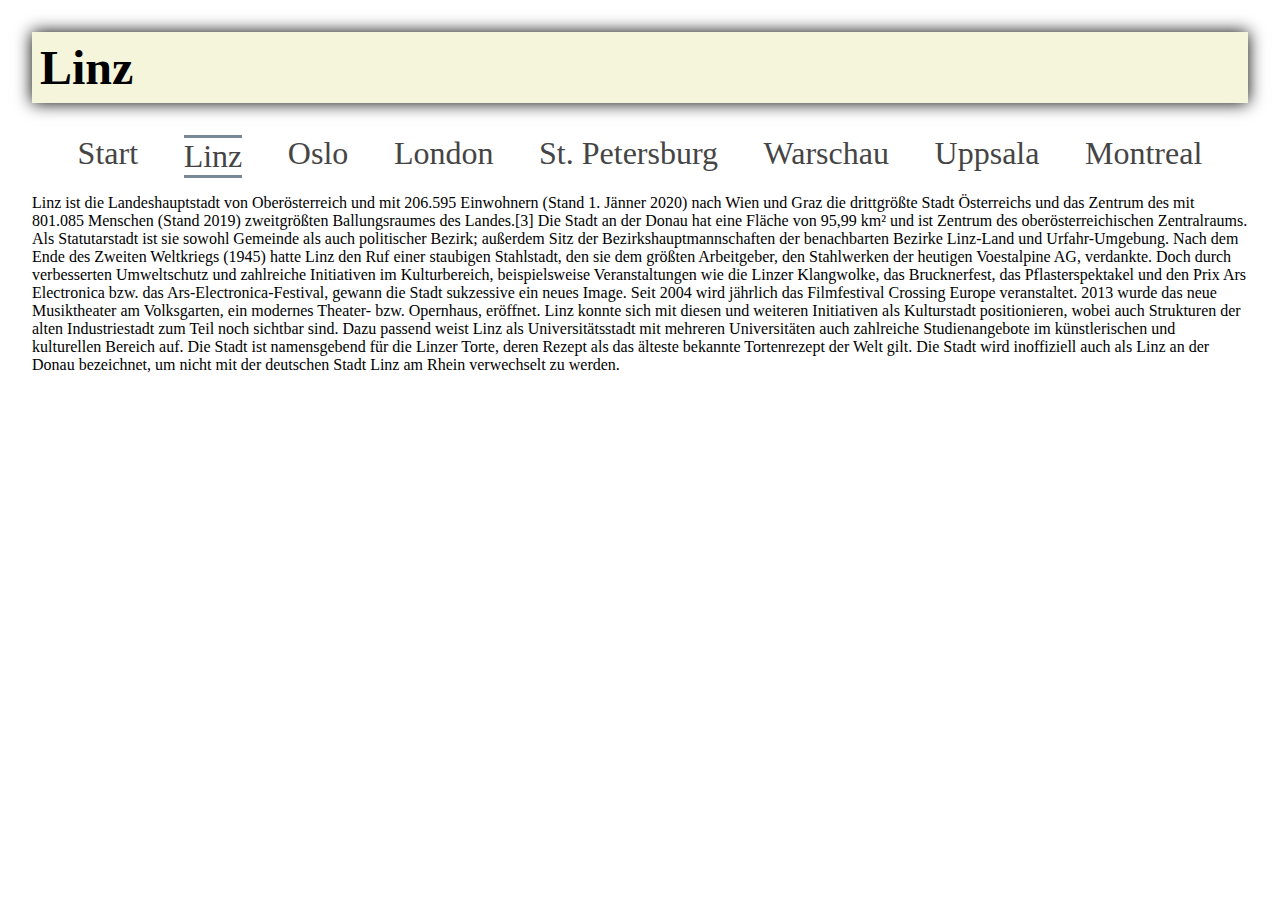
==== linz.html @ 8dd97e3d "hhhh" ====
<!DOCTYPE html>
<html lang="en">

<head>
    <link rel="stylesheet" href="styles.css">
    <meta charset="UTF-8">
    <meta name="viewport" content="width=device-width, initial-scale=1.0">
    <title>Linz</title>
</head>

<body>
    <header>
        <h1>Linz</h1>
        <nav>
            <a href="index.html">Start</a>
            <a class="current" href="linz.html">Linz</a>
            <a href="oslo.html">Oslo</a>
            <a href="london.html">London</a>
            <a href="stPetersburg.html">St. Petersburg</a>
            <a href="warschau.html">Warschau</a>
            <a href="uppsala.html">Uppsala</a>
            <a href="montreal.html">Montreal</a>
        </nav>
    </header>

    <main>
        <article>
            <p>
                Linz ist die Landeshauptstadt von Oberösterreich und mit 206.595 Einwohnern (Stand 1. Jänner 2020) nach
                Wien
                und Graz die drittgrößte Stadt Österreichs und das Zentrum des mit 801.085 Menschen (Stand 2019)
                zweitgrößten Ballungsraumes des Landes.[3]

                Die Stadt an der Donau hat eine Fläche von 95,99 km² und ist Zentrum des oberösterreichischen
                Zentralraums.
                Als Statutarstadt ist sie sowohl Gemeinde als auch politischer Bezirk; außerdem Sitz der
                Bezirkshauptmannschaften der benachbarten Bezirke Linz-Land und Urfahr-Umgebung.

                Nach dem Ende des Zweiten Weltkriegs (1945) hatte Linz den Ruf einer staubigen Stahlstadt, den sie dem
                größten Arbeitgeber, den Stahlwerken der heutigen Voestalpine AG, verdankte. Doch durch verbesserten
                Umweltschutz und zahlreiche Initiativen im Kulturbereich, beispielsweise Veranstaltungen wie die Linzer
                Klangwolke, das Brucknerfest, das Pflasterspektakel und den Prix Ars Electronica bzw. das
                Ars-Electronica-Festival, gewann die Stadt sukzessive ein neues Image. Seit 2004 wird jährlich das
                Filmfestival Crossing Europe veranstaltet. 2013 wurde das neue Musiktheater am Volksgarten, ein modernes
                Theater- bzw. Opernhaus, eröffnet. Linz konnte sich mit diesen und weiteren Initiativen als Kulturstadt
                positionieren, wobei auch Strukturen der alten Industriestadt zum Teil noch sichtbar sind. Dazu passend
                weist Linz als Universitätsstadt mit mehreren Universitäten auch zahlreiche Studienangebote im
                künstlerischen und kulturellen Bereich auf.

                Die Stadt ist namensgebend für die Linzer Torte, deren Rezept als das älteste bekannte Tortenrezept der
                Welt
                gilt.

                Die Stadt wird inoffiziell auch als Linz an der Donau bezeichnet, um nicht mit der deutschen Stadt Linz
                am
                Rhein verwechselt zu werden.
            </p>


        </article>
    </main>

</body>

</html>
---- styles.css ----
body{
    max-width: 95%;
    margin: auto;
}

h1{
    background-color: beige;
    box-shadow: 0 0 1rem #000000ff;
    padding: 0.5rem;
    font-size: 3rem;
}


main.grid{
    width: 90%;
   
    margin: auto;
    
    display: grid;
    grid-template-columns: 1fr 1fr 1fr 1fr;
    grid-auto-rows: 200px;
    
    grid-auto-flow: dense;
    
}



main a{
    display: block;
    margin: 0.5rem;

    background-color: aqua;
    background-size: cover;
    overflow: hidden;
    box-shadow: 0 0 0.3rem #555;
    opacity: 0.8;

    text-decoration: none;
}
main a:hover{
    margin: 0;
    box-shadow: 0 0 0.6rem black;
    transition: all 0.2s;
    opacity: 1;
    
}

main a:hover h2{
    background-color: #ffffff50;
    
}



h2{
    font-size: 3rem;
    text-align: center;
    color: black;
    text-shadow: 0 0 0.3rem white;
    
    
    position: relative;
    top: 50%;
    transform: translate(0, -100%);
    background-color: beige;
    transition: all 1s;

}



#linz{
    background-image: url("img/linz.jpg");
    grid-column: span 3;
    grid-row: span 2;
}

#oslo{
    background-image: url("img/oslo.jpg");
    grid-column: span 2;
    grid-row: span 2;
}
#london{
    background-image: url("img/london.jpg");
    grid-column: span 2;
    grid-row: span 1;
}
#stPetersburg{
   
    background-image: url("img/st_petersburg.jpeg");
    grid-column: span 1;
    grid-row: span 3;
    
}
#uppsala{
    background-image: url("img/uppsala.jpg");
    grid-column: span 2;
    grid-row: span 3;
}

#warschau{
    background-image: url("img/warschau.jpg");
    grid-column: span 1;
    grid-row: span 2;
}

#montreal{
    background-image: url("img/montreal.jpg");
    grid-column: span 1;
    grid-row: span 1;
}


nav{
    
    display: flex;
    justify-content: space-evenly;
    
}

nav a{
    font-size: 2rem;
    
    text-decoration: none;
    transition: all 0.5s;
    color: #454545;
    
}

nav a:hover{
    text-shadow: 0 0 0.1rem black;
    border-top: 1px solid lightslategray;
    border-bottom: 1px solid lightslategray;
}

nav a.current{
    border-top: 3px solid lightslategray;
    border-bottom: 3px solid lightslategray;
}


@media screen and (min-width: 1660px){
    main.grid{
        grid-template-columns: 1fr 1fr 1fr 1fr 1fr;
        grid-auto-rows: 300px;
    }
}

@media screen and (max-width: 1160px){
    main.grid{
        grid-template-columns: 1fr 1fr 1fr;
    }
}

@media screen and (max-width: 910px){
    main.grid{
        display: block;
    }
    div{
        height: 15rem;
    }
}
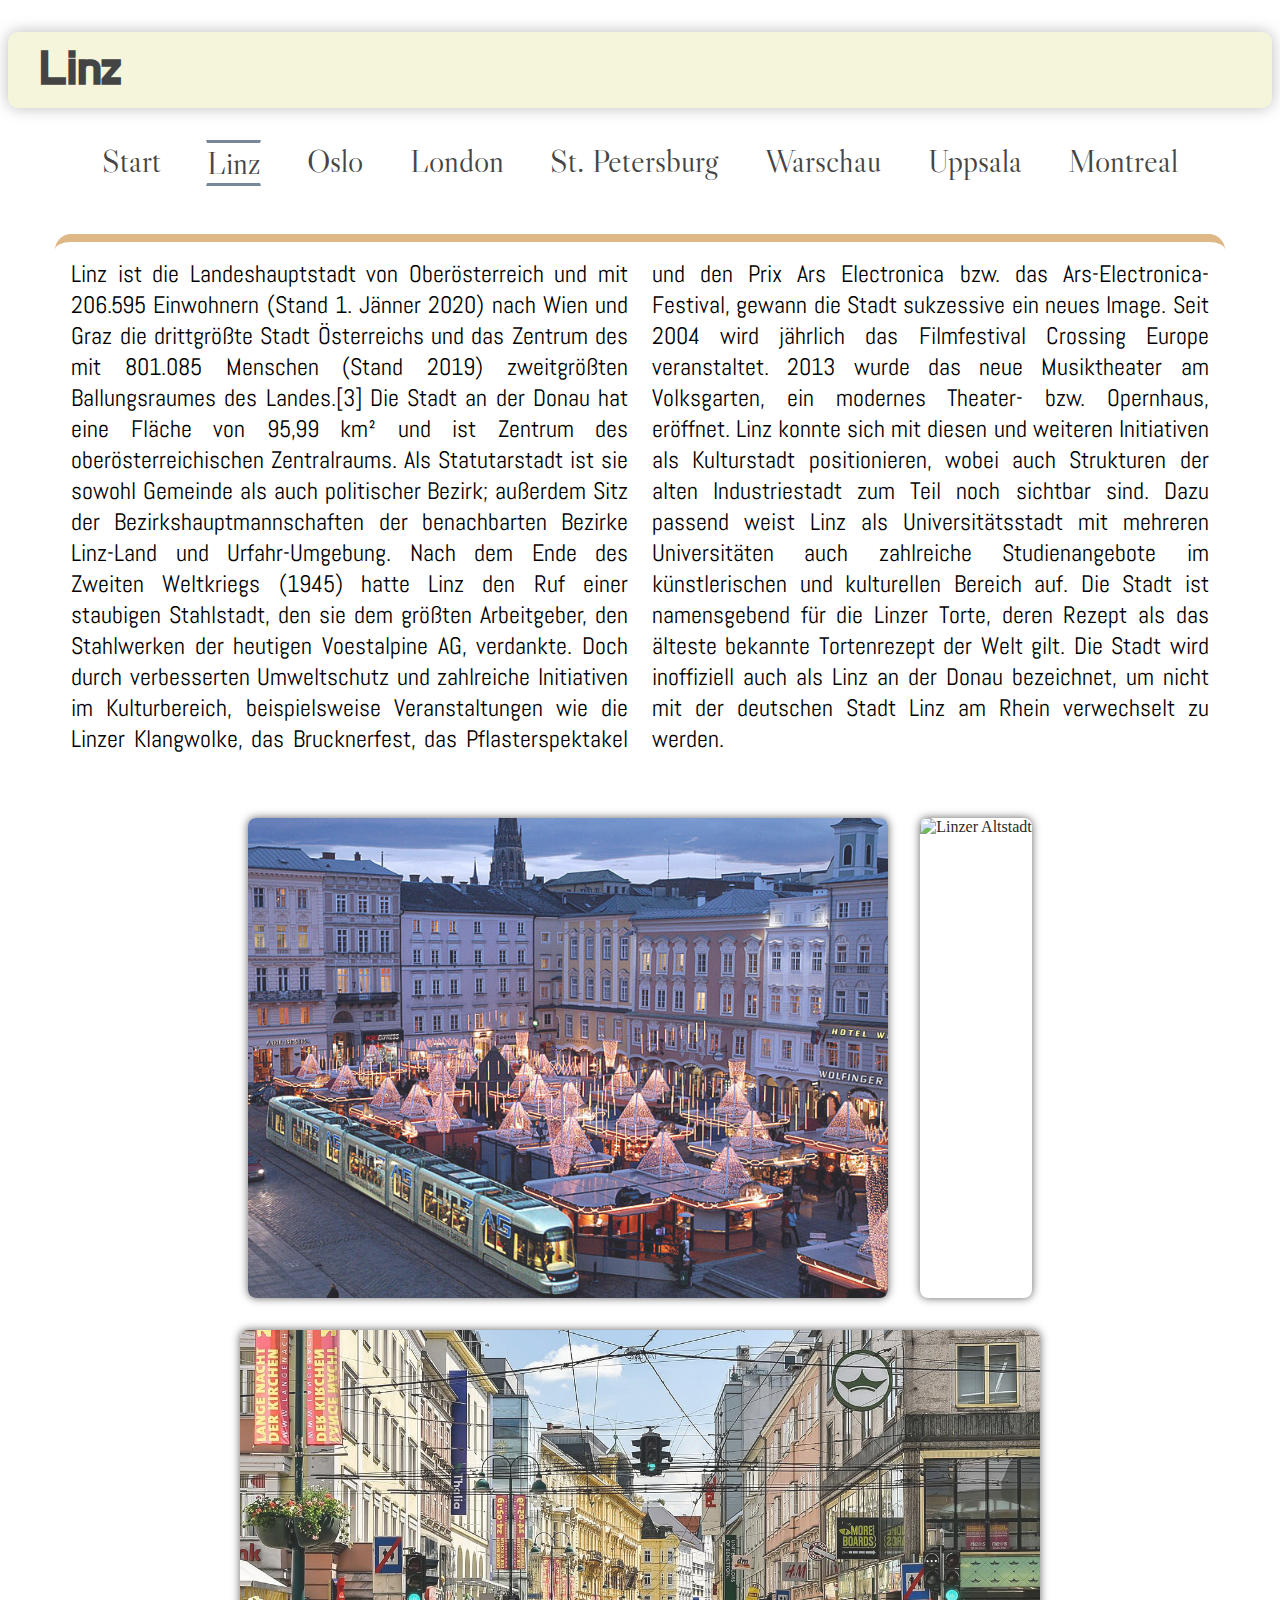
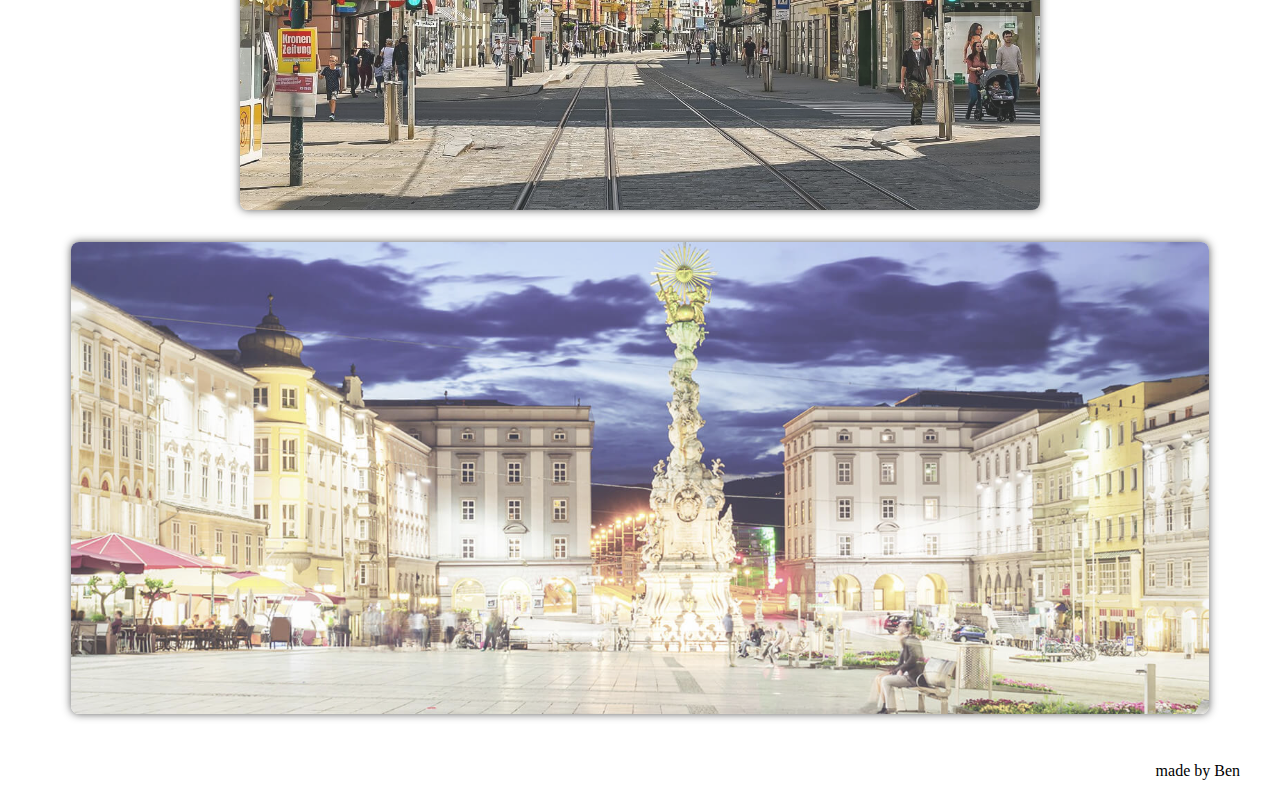
==== commit 081c845a: "afs" ====
--- a/linz.html
+++ b/linz.html
@@ -56,6 +56,16 @@
                 Rhein verwechselt zu werden.
             </p>
 
+            <section class = "flex">
+
+                <img src="img/linz01.jpg" alt="Linzer Adventmarkt">
+                <img src="img/linz02.jpg" alt="Linzer Altstadt">
+                <img src="img/linz03.jpg" alt="">
+                <img src="img/linz04.jpg" alt="">
+
+
+            </section>
+
 
         </article>
     </main>
--- a/styles.css
+++ b/styles.css
@@ -1,36 +1,41 @@
-body{
-    max-width: 95%;
+@import url('https://fonts.googleapis.com/css2?family=Abel&family=Do+Hyeon&family=Libre+Caslon+Display&display=swap');
+
+h1 {
+    color: #444;
+    background-color: beige;
+    box-shadow: 0 0 1rem #00000044;
+    padding: 0.5rem 2rem;
+
+    font-size: 3rem;
+    border-radius: 10px;
+    font-family: 'Do Hyeon', sans-serif;
+}
+
+
+main.grid {
+    width: 90%;
+
     margin: auto;
-}
-
-h1{
-    background-color: beige;
-    box-shadow: 0 0 1rem #000000ff;
-    padding: 0.5rem;
-    font-size: 3rem;
-}
-
-
-main.grid{
-    width: 90%;
-   
-    margin: auto;
-    
+
     display: grid;
     grid-template-columns: 1fr 1fr 1fr 1fr;
     grid-auto-rows: 200px;
-    
+
     grid-auto-flow: dense;
-    
-}
-
-
-
-main a{
+
+}
+
+a {
+    font-family: 'Libre Caslon Display', serif;
+}
+
+
+main a {
+    position: relative;
     display: block;
     margin: 0.5rem;
 
-    background-color: aqua;
+    background-color: #8499a5;
     background-size: cover;
     overflow: hidden;
     box-shadow: 0 0 0.3rem #555;
@@ -38,126 +43,218 @@
 
     text-decoration: none;
 }
-main a:hover{
+
+main a:hover {
     margin: 0;
     box-shadow: 0 0 0.6rem black;
     transition: all 0.2s;
     opacity: 1;
-    
-}
-
-main a:hover h2{
+
+
+}
+
+main a:hover h2 {
     background-color: #ffffff50;
-    
-}
-
-
-
-h2{
+
+}
+
+body::after {
+    content: "made by Ben";
+    display: block;
+    margin: 1rem;
+    padding: 1rem;
+    text-align: right;
+}
+
+
+
+h2 {
+    margin: 0;
     font-size: 3rem;
     text-align: center;
     color: black;
     text-shadow: 0 0 0.3rem white;
-    
-    
+
+    top: 50%;
     position: relative;
-    top: 50%;
-    transform: translate(0, -100%);
+
+    transform: translate(0, -50%);
     background-color: beige;
     transition: all 1s;
 
 }
 
-
-
-#linz{
+article p {
+    font-family: 'Abel', sans-serif;
+    font-size: 1.5rem;
+    column-count: 2;
+    border-top: 0.5rem solid burlywood;
+    border-radius: 1rem 1rem 0 0;
+    padding: 1rem;
+    text-align: justify;
+    width: 90%;
+    margin: auto;
+}
+
+main article p {
+    max-width: 90rem;
+    margin: auto;
+}
+
+section img {
+    max-height: 30rem;
+    max-width: 90%;
+    display: block;
+    margin: 1rem;
+    opacity: 0.85;
+    transition: all 0.1s;
+    border-radius: 0.5rem;
+    box-shadow: 0 0 0.5rem #444;
+}
+
+section img:hover {
+    opacity: 1;
+    max-height: 31rem;
+    margin: 0.5rem;
+    box-shadow: 0 0 0.8rem #000;
+}
+
+
+
+section.flex {
+    margin-top: 2rem;
+    display: flex;
+    justify-content: center;
+    flex-wrap: wrap;
+}
+
+
+
+
+#linz {
     background-image: url("img/linz.jpg");
     grid-column: span 3;
     grid-row: span 2;
 }
 
-#oslo{
+#oslo {
     background-image: url("img/oslo.jpg");
     grid-column: span 2;
     grid-row: span 2;
 }
-#london{
+
+#london {
     background-image: url("img/london.jpg");
     grid-column: span 2;
     grid-row: span 1;
 }
-#stPetersburg{
-   
+
+#stPetersburg {
+
     background-image: url("img/st_petersburg.jpeg");
     grid-column: span 1;
     grid-row: span 3;
-    
-}
-#uppsala{
+
+}
+
+#uppsala {
     background-image: url("img/uppsala.jpg");
     grid-column: span 2;
     grid-row: span 3;
 }
 
-#warschau{
+#warschau {
     background-image: url("img/warschau.jpg");
     grid-column: span 1;
     grid-row: span 2;
 }
 
-#montreal{
+#montreal {
     background-image: url("img/montreal.jpg");
     grid-column: span 1;
     grid-row: span 1;
 }
 
 
-nav{
-    
+nav {
+    padding: 0 3rem;
+
     display: flex;
     justify-content: space-evenly;
-    
-}
-
-nav a{
+    flex-wrap: wrap;
+    margin-bottom: 3rem;
+
+}
+
+nav a {
     font-size: 2rem;
-    
+
     text-decoration: none;
-    transition: all 0.5s;
+    transition: all 0.2s;
     color: #454545;
-    
-}
-
-nav a:hover{
-    text-shadow: 0 0 0.1rem black;
+    border: 1px solid white;
+}
+
+nav a:hover {
+
     border-top: 1px solid lightslategray;
     border-bottom: 1px solid lightslategray;
 }
 
-nav a.current{
+nav a.current {
     border-top: 3px solid lightslategray;
     border-bottom: 3px solid lightslategray;
 }
 
 
-@media screen and (min-width: 1660px){
-    main.grid{
+@media screen and (min-width: 1660px) {
+    main.grid {
         grid-template-columns: 1fr 1fr 1fr 1fr 1fr;
         grid-auto-rows: 300px;
     }
 }
 
-@media screen and (max-width: 1160px){
-    main.grid{
+@media screen and (max-width: 1630px) {
+    section img:last-of-type:hover {
+
+        margin-bottom: 1.5rem;
+
+    }
+}
+
+@media screen and (max-width: 1160px) {
+    main.grid {
         grid-template-columns: 1fr 1fr 1fr;
     }
-}
-
-@media screen and (max-width: 910px){
-    main.grid{
+
+    article p {
+
+        column-count: 1;
+
+    }
+
+    section img,
+    section img:hover,
+    section img:last-of-type:hover {
+
+        opacity: 1;
+        max-height: 30rem;
+        margin: 0.5rem;
+        margin-bottom: 0.5rem;
+        box-shadow: 0 0 0.8rem #444;
+    }
+}
+
+@media screen and (max-width: 910px) {
+    main.grid {
         display: block;
     }
-    div{
+
+    main.grid a {
         height: 15rem;
     }
-}
+
+    nav{
+        padding: 0 0;
+    }
+}